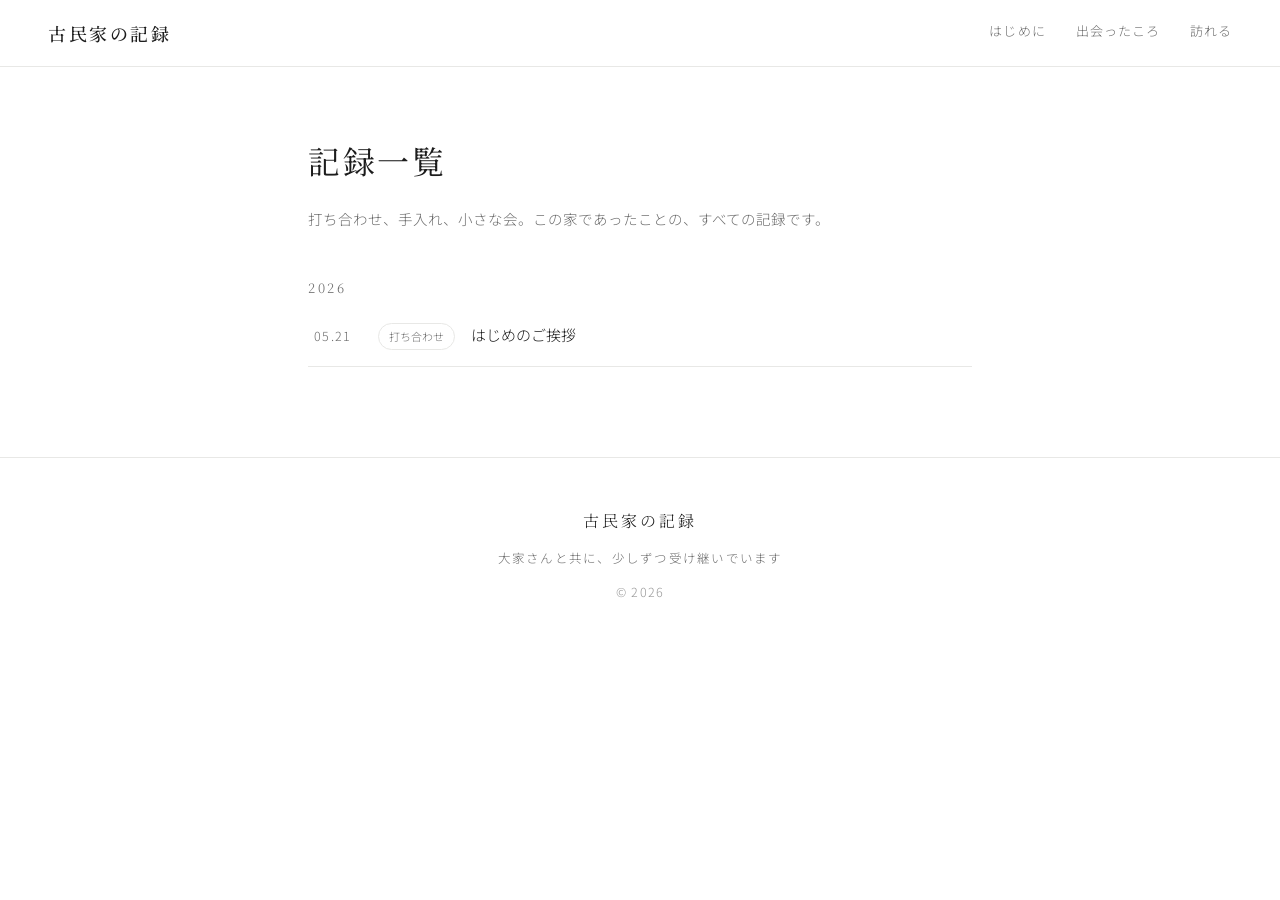
==== archive.html @ 0ca65d56 "v1最終版（ハル編集反映）+ v2構成ファイル追加" ====
<!DOCTYPE html>
<!--
  記録の一覧ページ。
  新しい記録ができたら、該当する年の <ul> の一番上に <li> を1行足す。
-->
<html lang="ja">
<head>
<meta charset="UTF-8">
<meta name="viewport" content="width=device-width, initial-scale=1.0">
<title>記録一覧｜古民家の記録</title>
<link rel="preconnect" href="https://fonts.googleapis.com">
<link rel="preconnect" href="https://fonts.gstatic.com" crossorigin>
<link href="https://fonts.googleapis.com/css2?family=Noto+Serif+JP:wght@300;400;500;600&family=Noto+Sans+JP:wght@300;400;500&display=swap" rel="stylesheet">
<link rel="stylesheet" href="assets/site.css">
</head>
<body>

<header class="nav scrolled" id="nav">
  <div class="logo"><a href="index-v2.html">古民家の記録</a></div>
  <nav>
    <a href="index-v2.html#about">はじめに</a>
    <a href="index-v2.html#now">出会ったころ</a>
    <a href="index-v2.html#visit">訪れる</a>
  </nav>
</header>

<main class="archive">
  <h1>記録一覧</h1>
  <p class="archive-lead">打ち合わせ、手入れ、小さな会。この家であったことの、すべての記録です。</p>

  <div class="year">2026</div>
  <ul class="rec-list">
    <!-- ▼新しい記録はこの下に1行足す -->
    <li><a href="posts/2026-05-21_goaisatsu.html"><span class="d">05.21</span><span class="t">打ち合わせ</span>はじめのご挨拶</a></li>
    <!-- ▲ここまで -->
  </ul>
</main>

<footer>
  <div class="fl">古民家の記録</div>
  <div>大家さんと共に、少しずつ受け継いでいます</div>
  <div style="margin-top:10px;opacity:.7">&copy; 2026</div>
</footer>

</body>
</html>
---- assets/site.css ----
/* ============================================================
   古民家の記録 共通スタイル（v2）
   index-v2.html / archive.html / posts/ 以下で共用
   ============================================================ */
:root{
  --paper:#ffffff;
  --paper-2:#f7f7f6;
  --ink:#1c1c1c;
  --ink-soft:#6d6d6d;
  --line:#e8e8e6;
  --accent:#1c1c1c;
  --accent-deep:#1c1c1c;
  --maxw:1180px;
}
*{box-sizing:border-box;margin:0;padding:0}
html{scroll-behavior:smooth}
body{
  font-family:"Noto Sans JP",sans-serif;
  color:var(--ink);
  background:var(--paper);
  line-height:1.9;
  font-weight:300;
  -webkit-font-smoothing:antialiased;
}
h1,h2,h3,.serif{font-family:"Noto Serif JP",serif}

/* ---------- ヘッダー ---------- */
header.nav{
  position:fixed;top:0;left:0;right:0;z-index:50;
  display:flex;align-items:center;justify-content:space-between;
  padding:16px clamp(20px,5vw,48px);
  background:rgba(255,255,255,.86);
  backdrop-filter:blur(8px);
  border-bottom:1px solid transparent;
  transition:.4s;
}
header.nav.scrolled{border-bottom:1px solid var(--line)}
header.nav .logo{font-family:"Noto Serif JP",serif;font-size:18px;letter-spacing:.14em;font-weight:500}
header.nav .logo a{color:inherit;text-decoration:none}
header.nav nav{display:flex;gap:clamp(14px,2.4vw,30px)}
header.nav nav a{
  color:var(--ink-soft);text-decoration:none;font-size:13px;letter-spacing:.08em;
  padding-bottom:2px;border-bottom:1px solid transparent;transition:.25s;
}
header.nav nav a:hover{color:var(--ink);border-color:var(--accent)}
@media(max-width:640px){header.nav nav{display:none}}

/* ---------- 写真プレースホルダの仕組み ---------- */
.photo{position:relative;overflow:hidden;background:var(--paper-2)}
.photo::before{
  content:attr(data-label);
  position:absolute;inset:0;
  display:flex;align-items:center;justify-content:center;
  color:#bcbcbc;font-size:13px;letter-spacing:.14em;
  font-family:"Noto Serif JP",serif;
  background:
    repeating-linear-gradient(45deg,transparent,transparent 12px,rgba(0,0,0,.03) 12px,rgba(0,0,0,.03) 24px),
    var(--paper-2);
}
.photo img{
  position:absolute;inset:0;width:100%;height:100%;object-fit:cover;display:block;
  z-index:1;
}

/* ---------- ヒーロー（カルーセル） ---------- */
.hero{position:relative;height:100vh;min-height:560px;width:100%;overflow:hidden}
.hero .slide{position:absolute;inset:0;opacity:0;transition:opacity 2.4s ease;z-index:1}
.hero .slide.active{opacity:1;z-index:2}
.hero .slide .photo{position:absolute;inset:0}
.hero .dots{
  position:absolute;z-index:5;bottom:30px;left:50%;transform:translateX(-50%);
  display:flex;gap:11px;
}
.hero .dots button{
  width:9px;height:9px;border-radius:50%;padding:0;cursor:pointer;
  border:1px solid rgba(255,255,255,.85);background:transparent;transition:.3s;
  box-shadow:0 0 4px rgba(0,0,0,.25);
}
.hero .dots button.active{background:#fff}
.hero{cursor:grab}
.hero.dragging{cursor:grabbing}
.hero .arrow{
  position:absolute;top:50%;transform:translateY(-50%);z-index:5;
  width:46px;height:46px;border-radius:50%;
  border:1px solid rgba(255,255,255,.7);background:rgba(0,0,0,.18);
  color:#fff;cursor:pointer;display:flex;align-items:center;justify-content:center;
  font-size:22px;line-height:1;padding:0 0 3px;opacity:.55;transition:opacity .3s,background .3s;
}
.hero:hover .arrow{opacity:1}
.hero .arrow:hover{background:rgba(0,0,0,.4)}
.hero .arrow.prev{left:clamp(12px,3vw,30px)}
.hero .arrow.next{right:clamp(12px,3vw,30px)}
@media(max-width:640px){.hero .arrow{width:40px;height:40px;font-size:19px}}
.scroll-hint{
  position:absolute;z-index:5;bottom:24px;right:clamp(16px,4vw,40px);
  color:#fff;font-size:11px;letter-spacing:.3em;opacity:.85;
  writing-mode:vertical-rl;text-shadow:0 0 6px rgba(0,0,0,.35);
}

/* ---------- はじめに ---------- */
.about-inner{max-width:720px}
.about-inner p{margin-top:20px;font-size:clamp(14.5px,1.8vw,16px);color:var(--ink)}
.about-quote{
  font-family:"Noto Serif JP",serif;font-weight:400;
  font-size:clamp(18px,2.6vw,24px);line-height:1.9;letter-spacing:.04em;
  margin:36px 0 6px !important;
}
.about-attr{font-size:13px !important;color:var(--ink-soft) !important;margin-top:8px !important;letter-spacing:.08em}

/* ---------- 汎用セクション ---------- */
section{padding:clamp(70px,11vw,130px) clamp(20px,5vw,48px)}
.wrap{max-width:var(--maxw);margin:0 auto}
.sec-head{margin-bottom:clamp(38px,6vw,64px)}
.sec-head .idx{font-size:12px;letter-spacing:.3em;color:var(--accent-deep);margin-bottom:14px}
.sec-head h2{font-size:clamp(24px,3.6vw,38px);font-weight:400;letter-spacing:.08em;line-height:1.5}
.sec-head .lead{margin-top:22px;max-width:640px;color:var(--ink-soft);font-size:clamp(14px,1.7vw,16px)}
.divider{width:46px;height:1px;background:var(--accent);margin:18px 0 0}

/* 古民家の今：写真グリッド */
.now-grid{display:grid;grid-template-columns:repeat(12,1fr);gap:clamp(10px,1.6vw,20px)}
.now-grid .photo{border-radius:2px}
.now-grid .g1{grid-column:span 7;aspect-ratio:4/3}
.now-grid .g2{grid-column:span 5;aspect-ratio:3/4}
.now-grid .g3{grid-column:span 5;aspect-ratio:3/4}
.now-grid .g4{grid-column:span 7;aspect-ratio:4/3}
@media(max-width:720px){
  .now-grid .g1,.now-grid .g2,.now-grid .g3,.now-grid .g4{grid-column:1 / -1;aspect-ratio:4/3}
}
.now-note{margin-top:30px;color:var(--ink-soft);font-size:14px;max-width:660px}

/* 記録カード */
.events{display:grid;grid-template-columns:repeat(auto-fit,minmax(280px,1fr));gap:clamp(18px,2.4vw,30px)}
.ev-card{background:var(--paper);border:1px solid var(--line);border-radius:3px;overflow:hidden;display:flex;flex-direction:column}
.ev-card .photo{aspect-ratio:16/10}
.ev-card .body{padding:22px 24px 26px}
.ev-card .tag{display:inline-block;font-size:11px;letter-spacing:.12em;color:var(--accent-deep);border:1px solid var(--accent);border-radius:999px;padding:3px 12px;margin-bottom:14px}
.ev-card h3{font-size:19px;font-weight:500;margin-bottom:10px}
.ev-card .meta{font-size:12.5px;color:var(--ink-soft);letter-spacing:.06em;margin-bottom:12px}
.ev-card p{font-size:14px;color:var(--ink-soft)}
a.ev-card{text-decoration:none;color:inherit;transition:transform .3s,box-shadow .3s}
a.ev-card:hover{transform:translateY(-3px);box-shadow:0 10px 28px rgba(0,0,0,.07)}
.more{margin-top:clamp(30px,4vw,44px);text-align:center}
.more a{
  display:inline-block;border:1px solid var(--ink);border-radius:999px;
  padding:11px 32px;font-size:13px;letter-spacing:.12em;color:var(--ink);
  text-decoration:none;transition:.25s;
}
.more a:hover{background:var(--ink);color:#fff}

/* 訪れる */
.visit{position:relative;color:#fdf9f0;padding:0}
.visit .photo{position:absolute;inset:0;z-index:0}
.visit::after{content:"";position:absolute;inset:0;z-index:1;background:linear-gradient(180deg,rgba(20,20,20,.55),rgba(20,20,20,.72))}
.visit .inner{position:relative;z-index:2;max-width:720px;margin:0 auto;text-align:center;padding:clamp(80px,13vw,150px) 24px}
.visit .idx{font-size:12px;letter-spacing:.3em;opacity:.85;margin-bottom:16px}
.visit h2{font-size:clamp(24px,3.6vw,36px);font-weight:400;letter-spacing:.08em;margin-bottom:26px}
.visit p{opacity:.92;font-size:15px;font-weight:300;margin:0 auto 14px;max-width:560px}
.visit .contact{margin-top:34px;display:flex;gap:14px;justify-content:center;flex-wrap:wrap}
.visit .contact a{
  color:#fdf9f0;text-decoration:none;border:1px solid rgba(253,249,240,.5);
  padding:12px 26px;border-radius:999px;font-size:13px;letter-spacing:.1em;transition:.25s;
}
.visit .contact a:hover{background:rgba(253,249,240,.12);border-color:#fdf9f0}

/* フッター */
footer{background:#fff;color:var(--ink-soft);text-align:center;padding:48px 24px;font-size:12.5px;letter-spacing:.1em;border-top:1px solid var(--line)}
footer .fl{font-family:"Noto Serif JP",serif;font-size:16px;letter-spacing:.18em;color:var(--ink);margin-bottom:10px}
footer a{color:var(--ink-soft)}

.fade{opacity:0;transform:translateY(24px);transition:opacity 1s ease,transform 1s ease}
.fade.in{opacity:1;transform:none}

/* ============================================================
   記録ページ（posts/）
   ============================================================ */
.post{max-width:760px;margin:0 auto;padding:130px clamp(20px,5vw,48px) 90px}
.post-head{margin-bottom:42px;padding-bottom:28px;border-bottom:1px solid var(--line)}
.post-head .date{font-size:12.5px;letter-spacing:.16em;color:var(--ink-soft);margin-bottom:12px}
.post-head .tag{display:inline-block;font-size:11px;letter-spacing:.12em;border:1px solid var(--ink);border-radius:999px;padding:3px 12px;margin-bottom:16px}
.post-head h1{font-size:clamp(25px,4vw,36px);font-weight:500;letter-spacing:.06em;line-height:1.6}
.post p{margin:0 0 22px;font-size:15.5px}
.post figure{margin:36px 0}
.post figure .photo{aspect-ratio:3/2;border-radius:2px}
.post figcaption{margin-top:10px;font-size:12.5px;color:var(--ink-soft);letter-spacing:.06em}
.post .grid2{display:grid;grid-template-columns:1fr 1fr;gap:14px}
.post .grid2 .photo{aspect-ratio:3/2}
@media(max-width:600px){.post .grid2{grid-template-columns:1fr}}
.post .video{position:relative;aspect-ratio:16/9;margin:36px 0;background:var(--paper-2)}
.post .video iframe{position:absolute;inset:0;width:100%;height:100%;border:0}
.back{
  display:inline-block;margin-top:34px;color:var(--ink-soft);text-decoration:none;
  font-size:13.5px;letter-spacing:.08em;border-bottom:1px solid var(--line);transition:.2s;
}
.back:hover{color:var(--ink);border-color:var(--ink)}

/* ============================================================
   記録一覧（archive.html）
   ============================================================ */
.archive{max-width:760px;margin:0 auto;padding:130px clamp(20px,5vw,48px) 90px}
.archive h1{font-size:clamp(24px,3.4vw,32px);font-weight:400;letter-spacing:.08em}
.archive .archive-lead{margin-top:14px;color:var(--ink-soft);font-size:14.5px}
.archive .year{font-size:13px;letter-spacing:.2em;color:var(--ink-soft);margin:44px 0 4px;font-family:"Noto Serif JP",serif}
.rec-list{list-style:none}
.rec-list a{
  display:flex;align-items:baseline;gap:16px;padding:16px 6px;
  border-bottom:1px solid var(--line);text-decoration:none;color:var(--ink);
  font-size:15px;transition:.2s;
}
.rec-list a:hover{background:var(--paper-2)}
.rec-list .d{font-size:12.5px;letter-spacing:.1em;color:var(--ink-soft);min-width:48px}
.rec-list .t{font-size:11px;border:1px solid var(--line);border-radius:999px;padding:2px 10px;color:var(--ink-soft);white-space:nowrap}
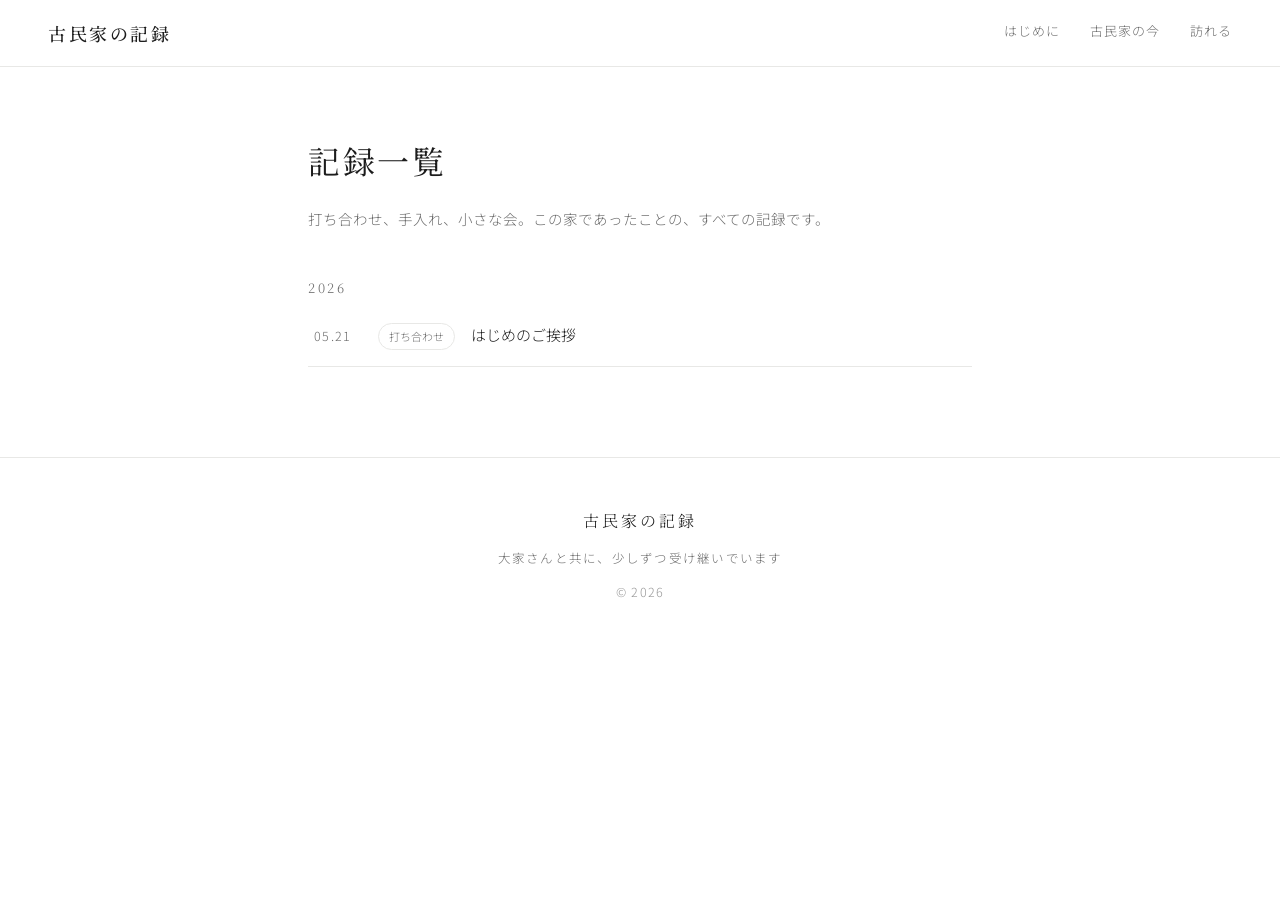
==== commit e4ed2425: "v2構成へ切り替え（ハルのv1編集を移植・あゆみセクション追加）" ====
--- a/archive.html
+++ b/archive.html
@@ -16,11 +16,11 @@
 <body>
 
 <header class="nav scrolled" id="nav">
-  <div class="logo"><a href="index-v2.html">古民家の記録</a></div>
+  <div class="logo"><a href="index.html">古民家の記録</a></div>
   <nav>
-    <a href="index-v2.html#about">はじめに</a>
-    <a href="index-v2.html#now">出会ったころ</a>
-    <a href="index-v2.html#visit">訪れる</a>
+    <a href="index.html#about">はじめに</a>
+    <a href="index.html#now">古民家の今</a>
+    <a href="index.html#visit">訪れる</a>
   </nav>
 </header>
 
--- a/assets/site.css
+++ b/assets/site.css
@@ -127,6 +127,19 @@
   .now-grid .g1,.now-grid .g2,.now-grid .g3,.now-grid .g4{grid-column:1 / -1;aspect-ratio:4/3}
 }
 .now-note{margin-top:30px;color:var(--ink-soft);font-size:14px;max-width:660px}
+
+/* これからのあゆみ：タイムライン */
+.timeline{border-left:1px solid var(--line);margin-left:6px}
+.t-item{position:relative;padding:0 0 clamp(40px,6vw,58px) clamp(26px,4vw,44px)}
+.t-item:last-child{padding-bottom:0}
+.t-item::before{
+  content:"";position:absolute;left:-5px;top:6px;width:9px;height:9px;border-radius:50%;
+  background:var(--accent);box-shadow:0 0 0 4px var(--paper);
+}
+.t-item .date{font-size:12px;letter-spacing:.16em;color:var(--accent-deep);margin-bottom:6px}
+.t-item h3{font-size:clamp(17px,2.2vw,21px);font-weight:500;margin-bottom:12px}
+.t-item p{color:var(--ink-soft);font-size:15px;max-width:640px}
+.t-item .photo{margin-top:18px;aspect-ratio:16/9;border-radius:2px;max-width:560px}
 
 /* 記録カード */
 .events{display:grid;grid-template-columns:repeat(auto-fit,minmax(280px,1fr));gap:clamp(18px,2.4vw,30px)}
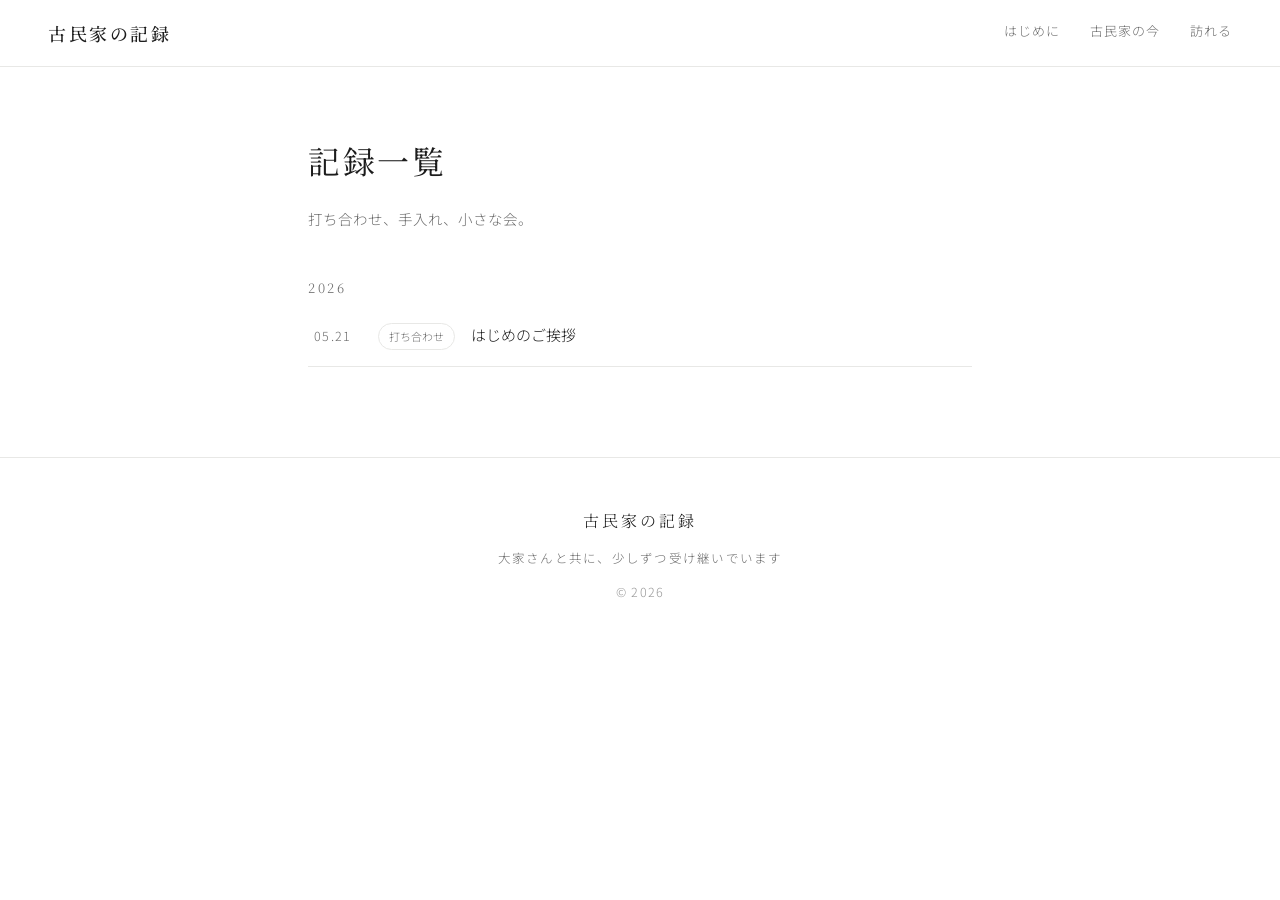
==== commit 0c190118: "記録一覧ページの文言を修正" ====
--- a/archive.html
+++ b/archive.html
@@ -26,7 +26,7 @@
 
 <main class="archive">
   <h1>記録一覧</h1>
-  <p class="archive-lead">打ち合わせ、手入れ、小さな会。この家であったことの、すべての記録です。</p>
+  <p class="archive-lead">打ち合わせ、手入れ、小さな会。</p>
 
   <div class="year">2026</div>
   <ul class="rec-list">
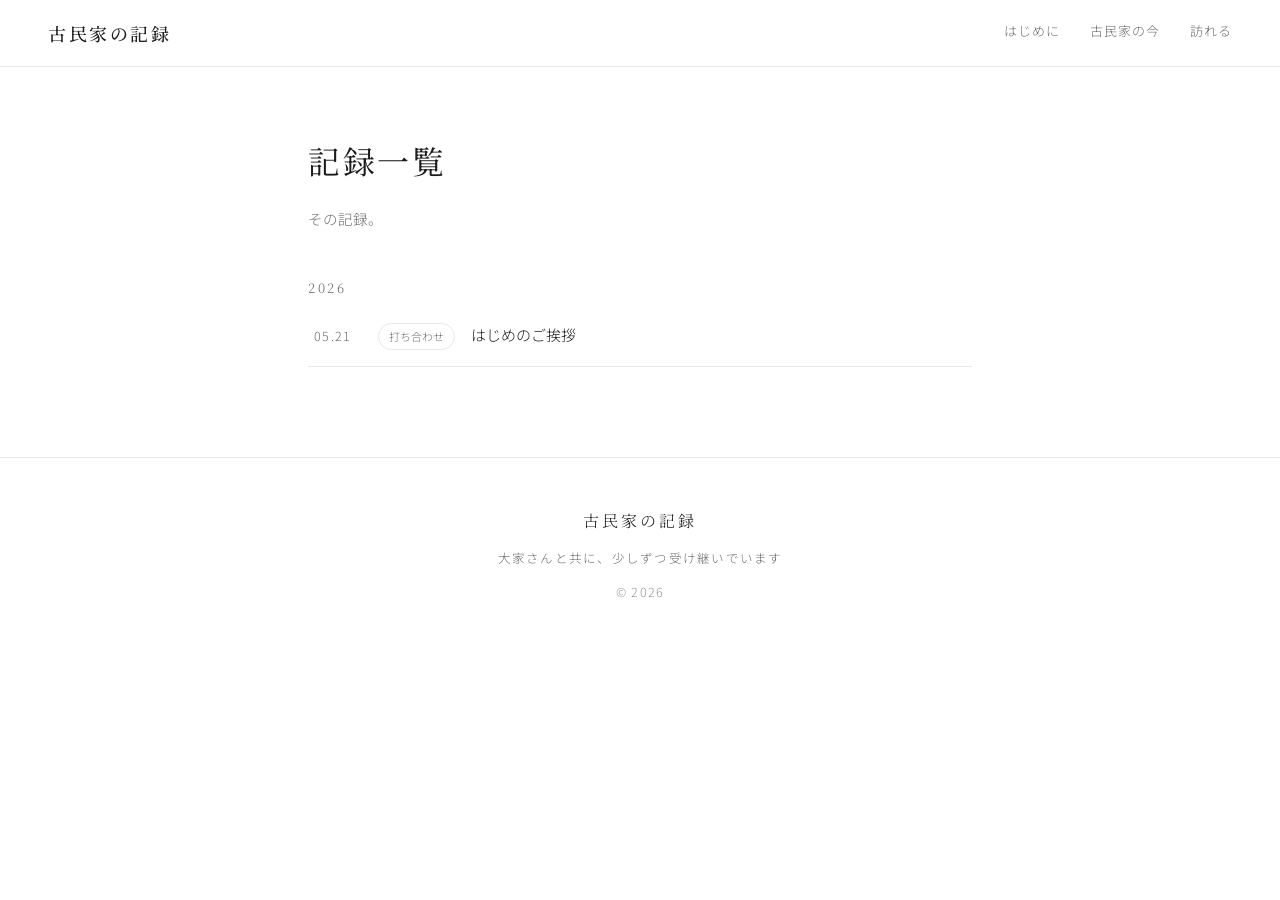
==== commit b50a7cb7: "記録一覧ページの文言を「その記録。」に変更" ====
--- a/archive.html
+++ b/archive.html
@@ -26,7 +26,7 @@
 
 <main class="archive">
   <h1>記録一覧</h1>
-  <p class="archive-lead">打ち合わせ、手入れ、小さな会。</p>
+  <p class="archive-lead">その記録。</p>
 
   <div class="year">2026</div>
   <ul class="rec-list">
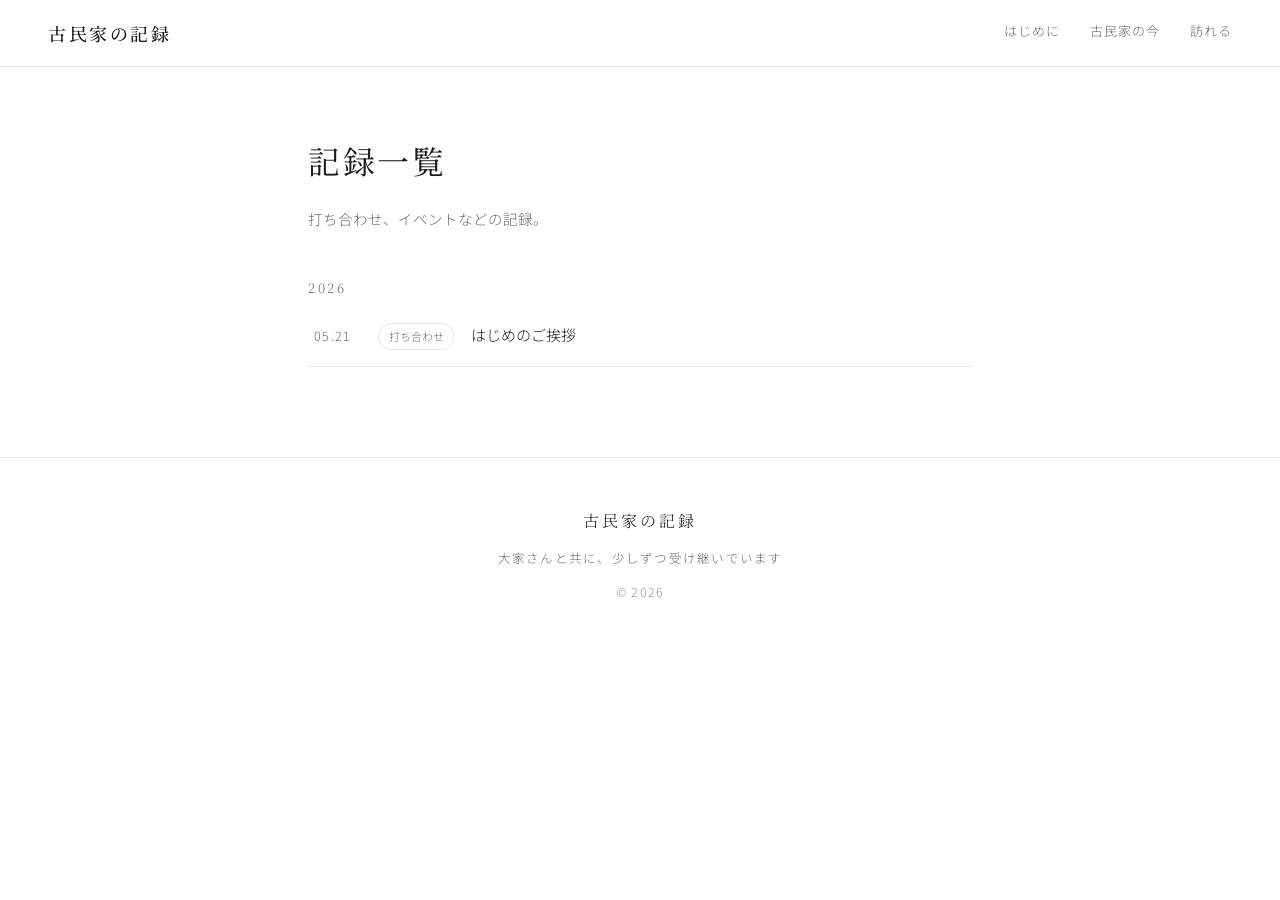
==== commit c50f6993: "記録一覧ページの文言を修正" ====
--- a/archive.html
+++ b/archive.html
@@ -26,7 +26,7 @@
 
 <main class="archive">
   <h1>記録一覧</h1>
-  <p class="archive-lead">その記録。</p>
+  <p class="archive-lead">打ち合わせ、イベントなどの記録。</p>
 
   <div class="year">2026</div>
   <ul class="rec-list">
